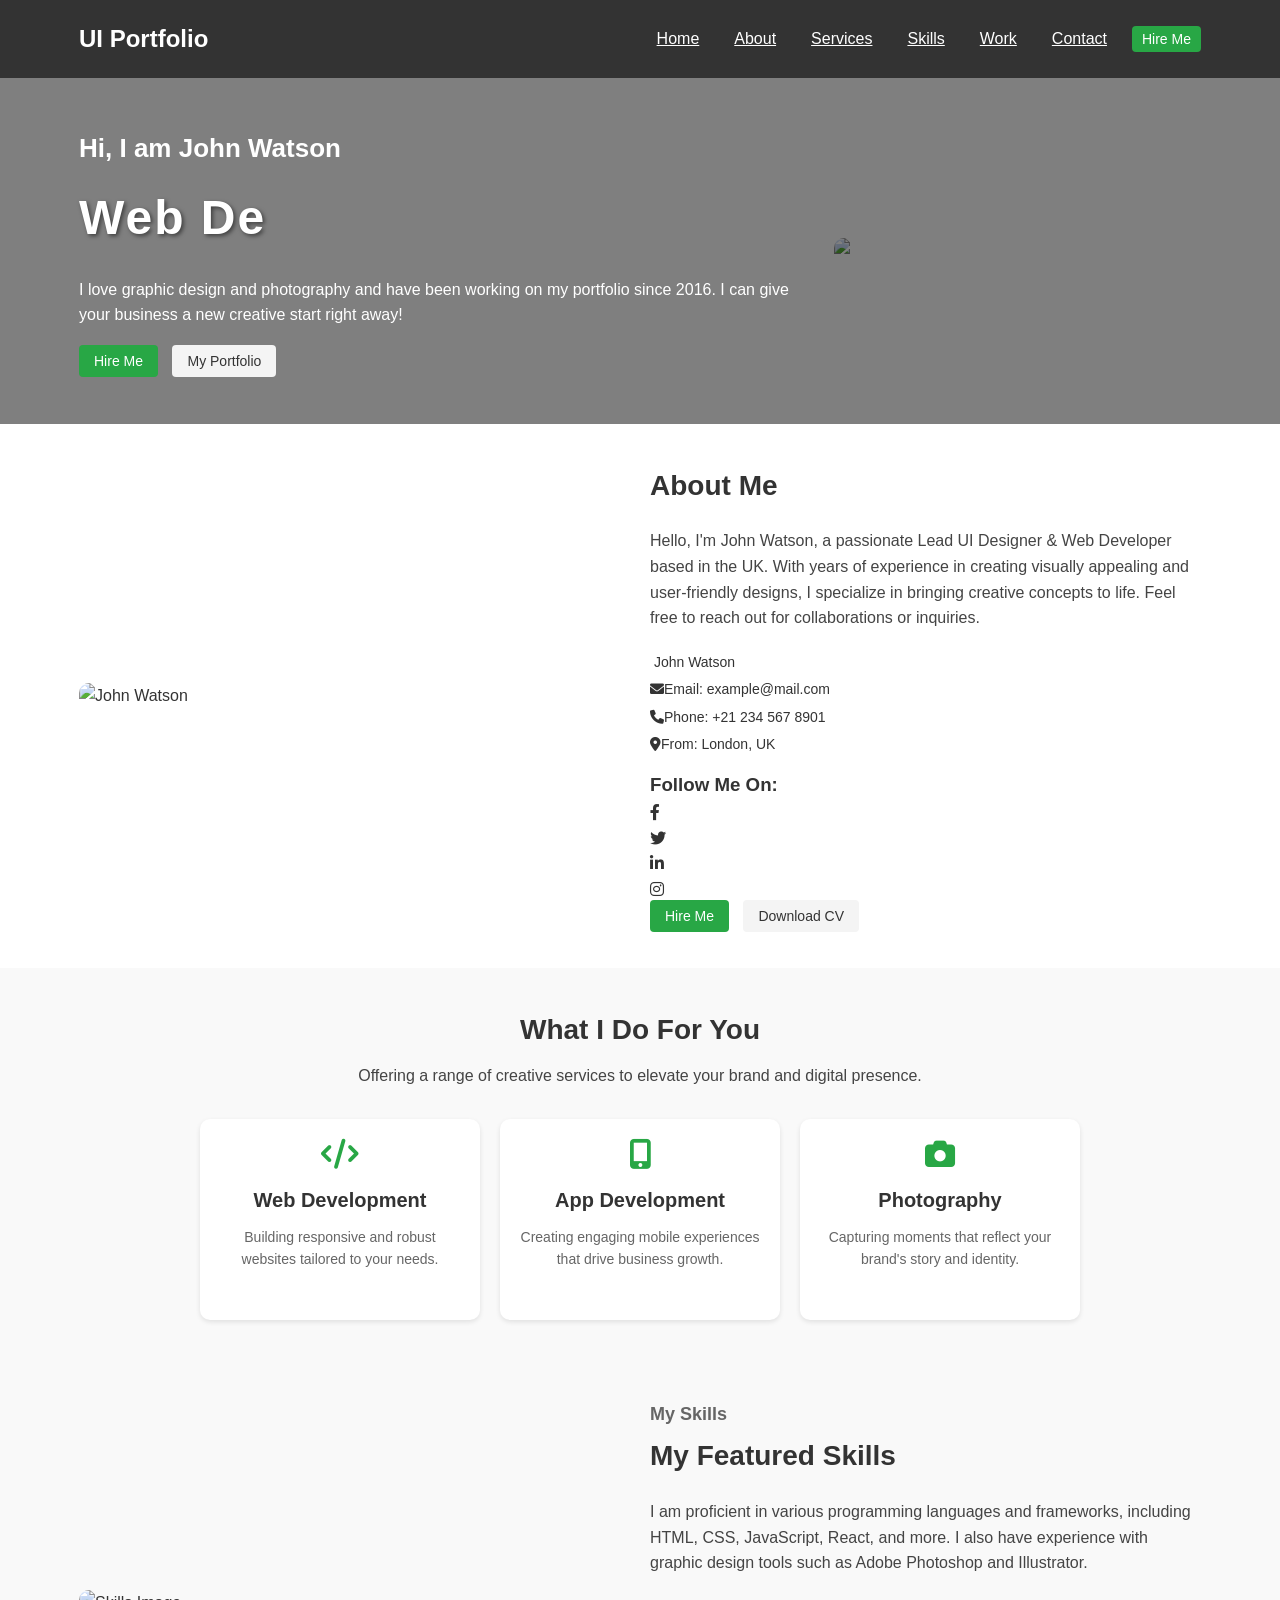
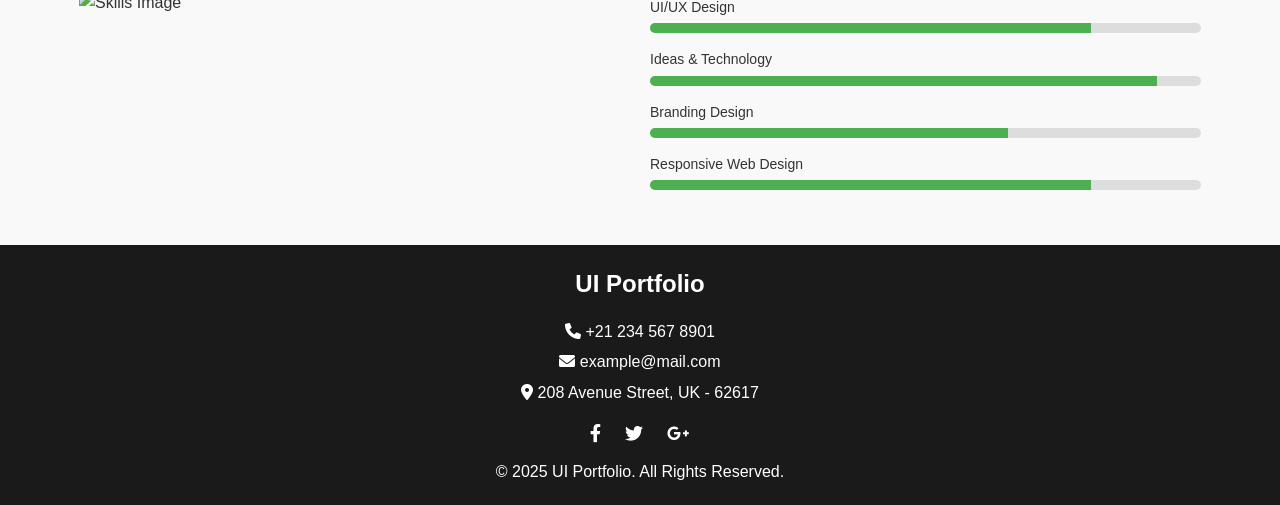
==== demo.html @ 3c3a3f0e "Updated Assignment" ====
<!DOCTYPE html>
<html lang="en">

<head>
    <meta charset="UTF-8" />
    <meta name="viewport" content="width=device-width, initial-scale=1.0" />
    <title>UI Portfolio - John Watson</title>
    <!-- Font Awesome for icons -->
    <link rel="stylesheet" href="https://cdnjs.cloudflare.com/ajax/libs/font-awesome/6.0.0/css/all.min.css" integrity="sha512-9usAa10IRO0HhonpyAIVpjrylPvoDwiPUiKdWk5t3PyolY1cOd4DSE0Ga+ri4AuTroPR5aQvXU9xC6qOPnzFeg==" crossorigin="anonymous" referrerpolicy="no-referrer"
    />
    <!-- Custom CSS -->
    <link rel="stylesheet" href="styles.css" />
</head>

<body>
    <!-- Header & Navbar -->
    <header>
        <nav class="navbar">
            <div class="container">
                <h1 class="brand">UI Portfolio</h1>
                <ul class="nav-links">
                    <li><a href="#home">Home</a></li>
                    <li><a href="#about">About</a></li>
                    <li><a href="#services">Services</a></li>
                    <li><a href="#skills">Skills</a></li>
                    <li><a href="#work">Work</a></li>
                    <li><a href="#contact">Contact</a></li>
                    <li><a class="btn btn-success" href="#hire">Hire Me</a></li>
                </ul>
            </div>
        </nav>
        <!-- Hero Section -->
        <section class="hero" id="home">
            <div class="container hero-container">
                <div class="hero-text">
                    <h1>Hi, I am John Watson</h1>
                    <h2>Web De</h2>
                    <p>
                        I love graphic design and photography and have been working on my portfolio since 2016. I can give your business a new creative start right away!
                    </p>
                    <div class="hero-buttons">
                        <a class="btn btn-success" href="#hire">Hire Me</a>
                        <a class="btn btn-light" href="#portfolio">My Portfolio</a>
                    </div>
                </div>
                <div class="hero-image">
                    <!-- Replace with your actual hero image -->
                    <img src="https://discovery-models.com/wp-content/uploads/2021/10/cibelly-roberta-SE4Xc1WvIkU-unsplash.png" alt="John Watson" />
                </div>
            </div>
        </section>
    </header>
    <!-- About Section (Biography) -->
    <section class="about" id="about">
        <div class="container about-container">
            <div class="about-image">
                <!-- Replace with your about image -->
                <img src="https://wp.w3layouts.com/ui-portfolio/wp-content/themes/ui-portfolio/assets/images/about.jpg" alt="John Watson">
            </div>
            <div class="about-info">
                <h2>About Me</h2>
                <p>
                    Hello, I'm John Watson, a passionate Lead UI Designer &amp; Web Developer based in the UK. With years of experience in creating visually appealing and user-friendly designs, I specialize in bringing creative concepts to life. Feel free to reach out for
                    collaborations or inquiries.
                </p>
                <ul class="contact-details">
                    <li><i class="fas Name: "></i> John Watson</li>
                    <li><i class="fas fa-envelope "></i>Email: example@mail.com</li>
                    <li><i class="fas fa-phone "></i>Phone: +21 234 567 8901</li>
                    <li><i class="fas fa-map-marker-alt "></i>From: London, UK</li>
                </ul>
                <div class="social-links ">
                    <h3>Follow Me On:</h3>
                    <li><i class="fab fa-facebook-f "></i></li>
                    <li><i class="fab fa-twitter "></i></li>
                    <li><i class="fab fa-linkedin-in "></i></li>
                    <li class="fab fa-instagram "></li>
                </div>

                <div class="about-buttons">
                    <a class="btn btn-success" href="#hire">Hire Me</a>
                    <a class="btn btn-light" href="#cv">Download CV</a>
                </div>
            </div>
        </div>
    </section>

    <!-- Services Section (What I Do For You) -->
    <section class="services " id="services ">
        <div class="container services-container ">
            <h2>What I Do For You</h2>
            <p>Offering a range of creative services to elevate your brand and digital presence.</p>
            <div class="services-list ">
                <div class="service-item ">
                    <i class="fas fa-code "></i>
                    <h3>Web Development</h3>
                    <p>Building responsive and robust websites tailored to your needs.</p>
                </div>
                <div class="service-item ">
                    <i class="fas fa-mobile-alt "></i>
                    <h3>App Development</h3>
                    <p>Creating engaging mobile experiences that drive business growth.</p>
                </div>
                <div class="service-item ">
                    <i class="fas fa-camera "></i>
                    <h3>Photography</h3>
                    <p>Capturing moments that reflect your brand's story and identity.</p>
                </div>
            </div>
        </div>
    </section>

    <!-- Skills Section -->
    <section class="skills " id="skills ">
        <div class="container ">
            <div class="skills-content ">
                <div class="skills-image ">
                    <img src="https://www.howjoyful.com/wp-content/uploads/2020/01/bullet-journal-mood-768x1152.jpg " alt="Skills Image " />
                </div>
                <div class="skills-info ">
                    <h4>My Skills</h4>
                    <h2>My Featured Skills</h2>
                    <p>
                        I am proficient in various programming languages and frameworks, including HTML, CSS, JavaScript, React, and more. I also have experience with graphic design tools such as Adobe Photoshop and Illustrator.
                    </p>
                    <div class="skill ">
                        <label>UI/UX Design</label>
                        <div class="progress ">
                            <div class="progress-bar " style="width: 80%; "></div>
                        </div>
                    </div>
                    <div class="skill ">
                        <label>Ideas &amp; Technology</label>
                        <div class="progress ">
                            <div class="progress-bar " style="width: 92%; "></div>
                        </div>
                    </div>
                    <div class="skill ">
                        <label>Branding Design</label>
                        <div class="progress ">
                            <div class="progress-bar " style="width: 65%; "></div>
                        </div>
                    </div>
                    <div class="skill ">
                        <label>Responsive Web Design</label>
                        <div class="progress ">
                            <div class="progress-bar " style="width: 80%; "></div>
                        </div>
                    </div>
                </div>
            </div>
        </div>
    </section>

    <!-- Footer -->
    <footer>
        <div class="container footer-container ">
            <h2>UI Portfolio</h2>
            <div class="contact-info ">
                <p><i class="fas fa-phone "></i> +21 234 567 8901</p>
                <p><i class="fas fa-envelope "></i> example@mail.com</p>
                <p><i class="fas fa-map-marker-alt "></i> 208 Avenue Street, UK - 62617</p>
            </div>
            <div class="social-links ">
                <a href="# "><i class="fab fa-facebook-f "></i></a>
                <a href="# "><i class="fab fa-twitter "></i></a>
                <a href="# "><i class="fab fa-google-plus-g "></i></a>
            </div>
            <p class="copyright ">
                &copy; 2025 UI Portfolio. All Rights Reserved.
            </p>
        </div>
    </footer>
</body>

</html>
---- styles.css ----
/* General Reset */

* {
    margin: 0;
    padding: 0;
    box-sizing: border-box;
}

body {
    font-family: Arial, sans-serif;
    line-height: 1.6;
    color: #333;
}


/* Container */

.container {
    width: 90%;
    max-width: 1200px;
    margin: auto;
    padding: 0 15px;
}


/* Navbar */

.navbar {
    background: #333;
    padding: 20px 0;
}

.navbar .container {
    display: flex;
    justify-content: space-between;
    align-items: center;
}

.brand {
    color: #fff;
    font-size: 24px;
}

.nav-links {
    list-style: none;
    display: flex;
    align-items: center;
    gap: 15px;
}

.nav-links li a {
    color: #fff;
    padding: 5px 10px;
    transition: background 0.3s ease;
}

.nav-links li a:hover {
    background: #444;
    border-radius: 4px;
}

.btn {
    text-decoration: none;
    padding: 8px 15px;
    border-radius: 4px;
    font-size: 14px;
    cursor: pointer;
}

.btn-success {
    background: #28a745;
    color: #fff;
}

.btn-light {
    background: #f4f4f4;
    color: #333;
}


/* Hero Section */

.hero {
    background: url("https://api.freelogodesign.org/assets/blog/thumb/a7435e94876f46be9635c28abdb89124_420x300.jpg") no-repeat center center;
    background-size: cover;
    color: #fff;
    padding: 50px 0;
    position: relative;
}

.hero::before {
    content: "";
    position: absolute;
    top: 0;
    left: 0;
    right: 0;
    bottom: 0;
    background: rgba(0, 0, 0, 0.5);
    z-index: 1;
}

.hero .hero-text {
    position: relative;
    z-index: 2;
}

.hero-container {
    display: flex;
    align-items: center;
    justify-content: normal;
    flex-wrap: wrap;
}

.hero-text {
    flex: 2;
    margin-right: 20px;
}

.hero-text h1 {
    font-size: 26px;
    margin-bottom: 10px;
}

.hero-text h2 {
    font-size: 3em;
    font-weight: bold;
    color: white;
    text-shadow: 2px 2px 4px rgba(0, 0, 0, 0.5);
    letter-spacing: 2px;
    margin-bottom: 20px;
}

.hero-text p {
    font-size: 16px;
    margin-bottom: 20px;
}

.hero-buttons a {
    margin-right: 10px;
}

.hero-image {
    flex: 1;
}

.hero-image img {
    max-width: 100%;
    height: auto;
    border-radius: 10px;
}


/* About Section */

.about {
    padding: 40px 0;
    background: #fff;
}

.about-container {
    display: flex;
    align-items: center;
    flex-wrap: wrap;
    gap: 20px;
}

.about-image,
.about-info {
    flex: 1;
}

.about-image img {
    width: 100%;
    border-radius: 10px;
}

.about-info h2 {
    font-size: 28px;
    margin-bottom: 20px;
    color: #333;
}

.about-info p {
    font-size: 16px;
    margin-bottom: 20px;
    color: #444;
}

.contact-details {
    list-style: none;
    margin-bottom: 15px;
}

.contact-details li {
    font-size: 14px;
    color: #333;
    margin-bottom: 5px;
}

.social-links li {
    display: [inside-flex] !important;
    list-style: none;
    flex-direction: row;
    align-items: center;
    align-items: stretch;
    gap: 10px;
}

.social-links a:hover {
    color: #00bcd4;
}

.about-buttons a {
    margin-right: 10px;
}


/* Services Section */

.services {
    padding: 40px 0;
    background: #f9f9f9;
    text-align: center;
}

.services-container h2 {
    font-size: 28px;
    margin-bottom: 10px;
    color: #333;
}

.services-container p {
    font-size: 16px;
    margin-bottom: 30px;
    color: #444;
}

.services-list {
    display: flex;
    justify-content: center;
    flex-wrap: wrap;
    gap: 20px;
}

.service-item {
    background: #fff;
    padding: 20px;
    border-radius: 10px;
    width: 280px;
    box-shadow: 0 2px 5px rgba(0, 0, 0, 0.1);
    text-align: center;
}

.service-item i {
    font-size: 30px;
    color: #28a745;
    margin-bottom: 15px;
}

.service-item h3 {
    font-size: 20px;
    margin-bottom: 10px;
    color: #333;
}

.service-item p {
    font-size: 14px;
    color: #666;
}


/* Skills Section */

.skills {
    padding: 40px 0;
    background: #f9f9f9;
}

.skills-content {
    display: flex;
    align-items: center;
    flex-wrap: wrap;
    gap: 20px;
}

.skills-image,
.skills-info {
    flex: 1;
}

.skills-image img {
    width: 100%;
    border-radius: 10px;
}

.skills-info h4 {
    font-size: 18px;
    color: #666;
    margin-bottom: 5px;
}

.skills-info h2 {
    font-size: 28px;
    color: #333;
    margin-bottom: 20px;
}

.skills-info p {
    font-size: 16px;
    color: #444;
    margin-bottom: 20px;
}

.skill {
    margin-bottom: 15px;
}

.skill label {
    display: block;
    margin-bottom: 5px;
    font-size: 14px;
    color: #333;
}

.progress {
    background: #ddd;
    border-radius: 5px;
    height: 10px;
    overflow: hidden;
}

.progress-bar {
    background: #4caf50;
    height: 100%;
}


/* Footer */

footer {
    background: #1a1a1a;
    color: #fff;
    padding: 20px 0;
    text-align: center;
}

.footer-container {
    display: flex;
    flex-direction: column;
    align-items: center;
    gap: 10px;
}

.contact-info p {
    margin: 5px 0;
}

.social-links a {
    color: #fff;
    margin: 0 10px;
    font-size: 18px;
    transition: color 0.3s ease;
}

.social-links a:hover {
    color: #00bcd4;
}
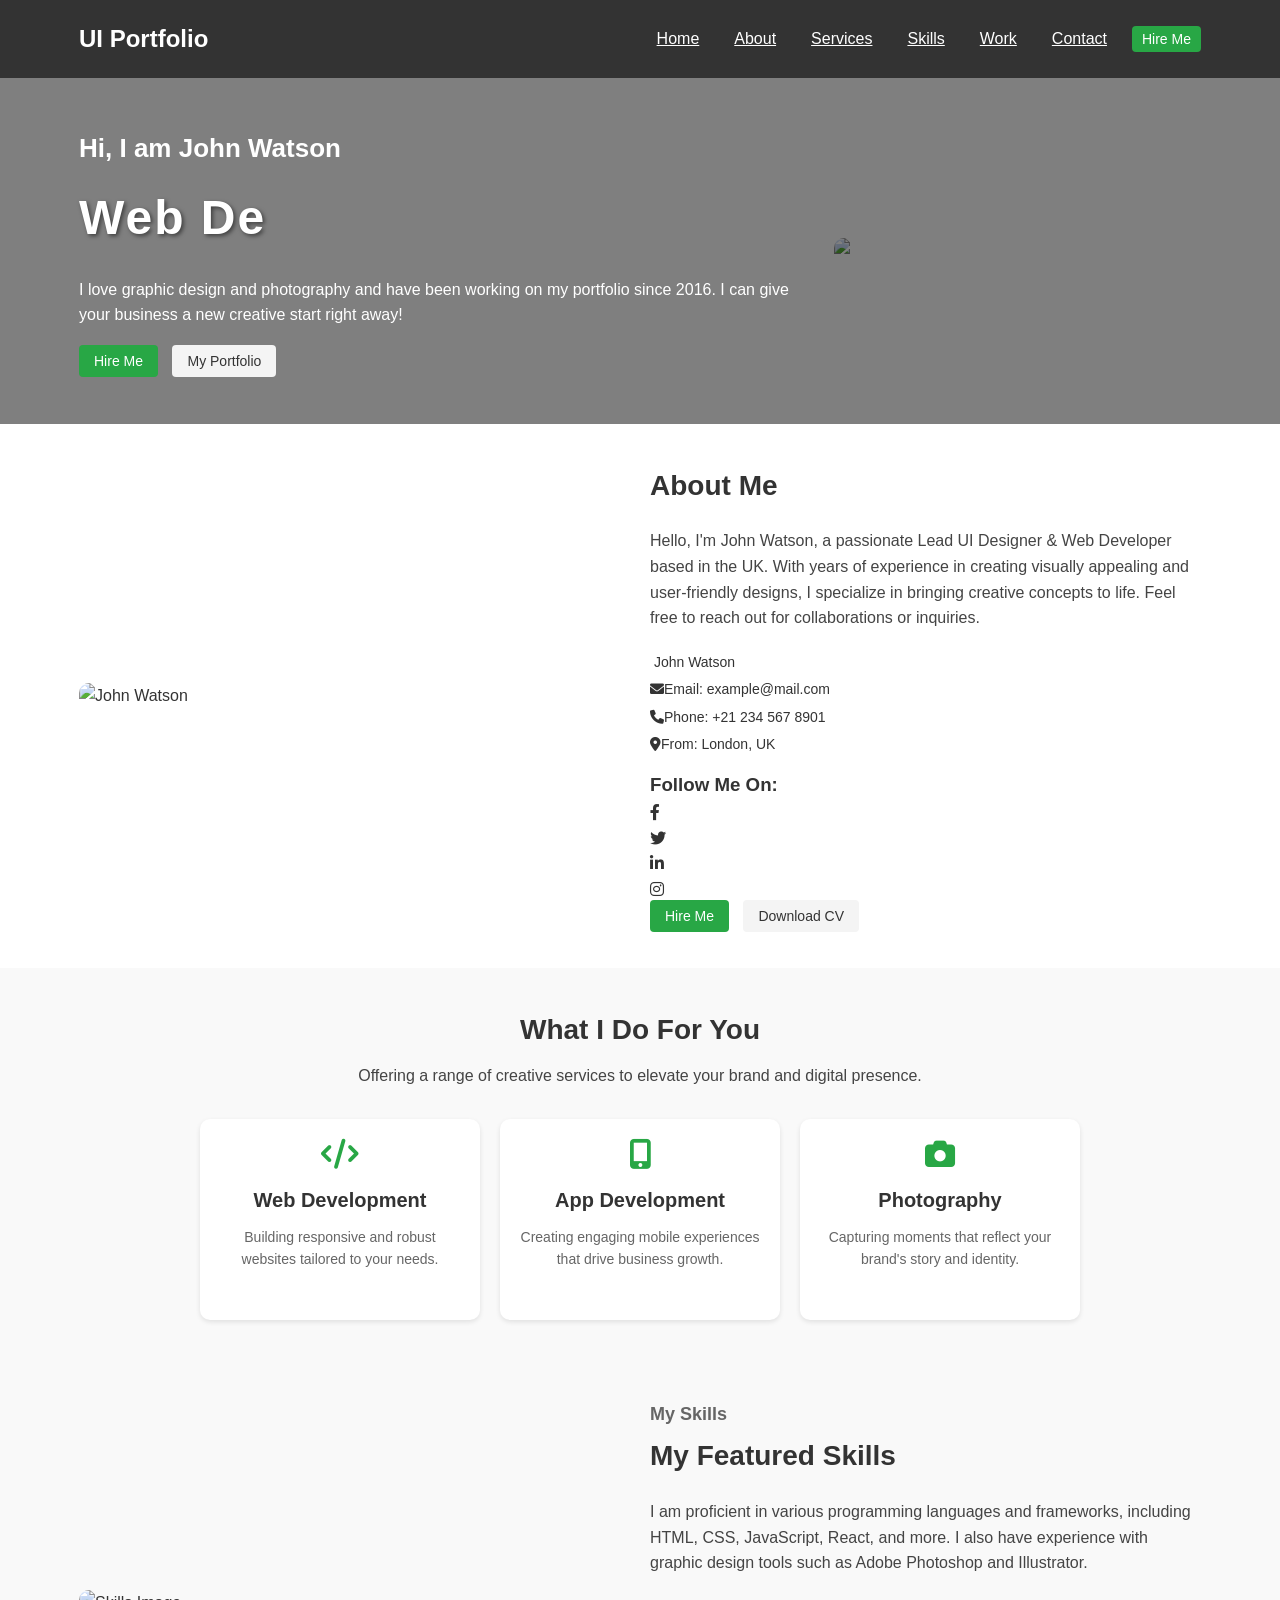
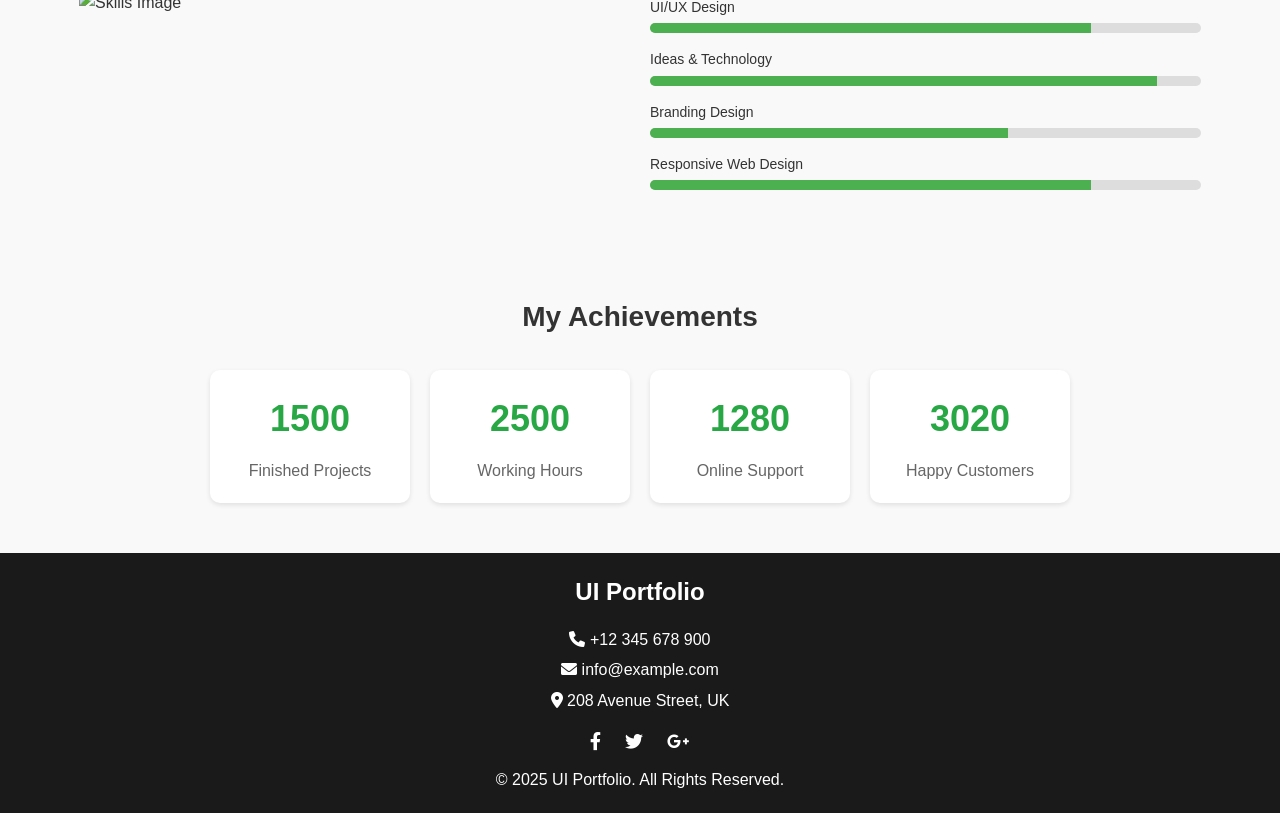
==== commit d32f85a7: "Updated Assignment" ====
--- a/demo.html
+++ b/demo.html
@@ -151,26 +151,49 @@
             </div>
         </div>
     </section>
+    <!-- Statistics Section -->
+    <section class="statistics" id="statistics">
+        <div class="container statistics-container">
+            <h2>My Achievements</h2>
+            <div class="statistics-list">
+                <div class="stat-item">
+                    <h3>1500</h3>
+                    <p>Finished Projects</p>
+                </div>
+                <div class="stat-item">
+                    <h3>2500</h3>
+                    <p>Working Hours</p>
+                </div>
+                <div class="stat-item">
+                    <h3>1280</h3>
+                    <p>Online Support</p>
+                </div>
+                <div class="stat-item">
+                    <h3>3020</h3>
+                    <p>Happy Customers</p>
+                </div>
+            </div>
+        </div>
+    </section>
 
     <!-- Footer -->
     <footer>
-        <div class="container footer-container ">
+        <div class="container footer-container">
             <h2>UI Portfolio</h2>
-            <div class="contact-info ">
-                <p><i class="fas fa-phone "></i> +21 234 567 8901</p>
-                <p><i class="fas fa-envelope "></i> example@mail.com</p>
-                <p><i class="fas fa-map-marker-alt "></i> 208 Avenue Street, UK - 62617</p>
+            <div class="contact-info">
+                <p><i class="fas fa-phone"></i> +12 345 678 900</p>
+                <p><i class="fas fa-envelope"></i> info@example.com</p>
+                <p><i class="fas fa-map-marker-alt"></i> 208 Avenue Street, UK</p>
             </div>
-            <div class="social-links ">
-                <a href="# "><i class="fab fa-facebook-f "></i></a>
-                <a href="# "><i class="fab fa-twitter "></i></a>
-                <a href="# "><i class="fab fa-google-plus-g "></i></a>
+            <div class="social-links">
+                <a href="#"><i class="fab fa-facebook-f"></i></a>
+                <a href="#"><i class="fab fa-twitter"></i></a>
+                <a href="#"><i class="fab fa-google-plus-g"></i></a>
             </div>
-            <p class="copyright ">
-                &copy; 2025 UI Portfolio. All Rights Reserved.
-            </p>
+            <p>&copy; 2025 UI Portfolio. All Rights Reserved.</p>
         </div>
     </footer>
+
 </body>
 
 </html>
--- a/styles.css
+++ b/styles.css
@@ -1,367 +1,414 @@
-/* General Reset */
-
-* {
-    margin: 0;
-    padding: 0;
-    box-sizing: border-box;
-}
-
-body {
-    font-family: Arial, sans-serif;
-    line-height: 1.6;
-    color: #333;
-}
-
-
-/* Container */
-
-.container {
-    width: 90%;
-    max-width: 1200px;
-    margin: auto;
-    padding: 0 15px;
-}
-
-
-/* Navbar */
-
-.navbar {
-    background: #333;
-    padding: 20px 0;
-}
-
-.navbar .container {
-    display: flex;
-    justify-content: space-between;
-    align-items: center;
-}
-
-.brand {
-    color: #fff;
-    font-size: 24px;
-}
-
-.nav-links {
-    list-style: none;
-    display: flex;
-    align-items: center;
-    gap: 15px;
-}
-
-.nav-links li a {
-    color: #fff;
-    padding: 5px 10px;
-    transition: background 0.3s ease;
-}
-
-.nav-links li a:hover {
-    background: #444;
-    border-radius: 4px;
-}
-
-.btn {
-    text-decoration: none;
-    padding: 8px 15px;
-    border-radius: 4px;
-    font-size: 14px;
-    cursor: pointer;
-}
-
-.btn-success {
-    background: #28a745;
-    color: #fff;
-}
-
-.btn-light {
-    background: #f4f4f4;
-    color: #333;
-}
-
-
-/* Hero Section */
-
-.hero {
-    background: url("https://api.freelogodesign.org/assets/blog/thumb/a7435e94876f46be9635c28abdb89124_420x300.jpg") no-repeat center center;
-    background-size: cover;
-    color: #fff;
-    padding: 50px 0;
-    position: relative;
-}
-
-.hero::before {
-    content: "";
-    position: absolute;
-    top: 0;
-    left: 0;
-    right: 0;
-    bottom: 0;
-    background: rgba(0, 0, 0, 0.5);
-    z-index: 1;
-}
-
-.hero .hero-text {
-    position: relative;
-    z-index: 2;
-}
-
-.hero-container {
-    display: flex;
-    align-items: center;
-    justify-content: normal;
-    flex-wrap: wrap;
-}
-
-.hero-text {
-    flex: 2;
-    margin-right: 20px;
-}
-
-.hero-text h1 {
-    font-size: 26px;
-    margin-bottom: 10px;
-}
-
-.hero-text h2 {
-    font-size: 3em;
-    font-weight: bold;
-    color: white;
-    text-shadow: 2px 2px 4px rgba(0, 0, 0, 0.5);
-    letter-spacing: 2px;
-    margin-bottom: 20px;
-}
-
-.hero-text p {
-    font-size: 16px;
-    margin-bottom: 20px;
-}
-
-.hero-buttons a {
-    margin-right: 10px;
-}
-
-.hero-image {
-    flex: 1;
-}
-
-.hero-image img {
-    max-width: 100%;
-    height: auto;
-    border-radius: 10px;
-}
-
-
-/* About Section */
-
-.about {
-    padding: 40px 0;
-    background: #fff;
-}
-
-.about-container {
-    display: flex;
-    align-items: center;
-    flex-wrap: wrap;
-    gap: 20px;
-}
-
-.about-image,
-.about-info {
-    flex: 1;
-}
-
-.about-image img {
-    width: 100%;
-    border-radius: 10px;
-}
-
-.about-info h2 {
-    font-size: 28px;
-    margin-bottom: 20px;
-    color: #333;
-}
-
-.about-info p {
-    font-size: 16px;
-    margin-bottom: 20px;
-    color: #444;
-}
-
-.contact-details {
-    list-style: none;
-    margin-bottom: 15px;
-}
-
-.contact-details li {
-    font-size: 14px;
-    color: #333;
-    margin-bottom: 5px;
-}
-
-.social-links li {
-    display: [inside-flex] !important;
-    list-style: none;
-    flex-direction: row;
-    align-items: center;
-    align-items: stretch;
-    gap: 10px;
-}
-
-.social-links a:hover {
-    color: #00bcd4;
-}
-
-.about-buttons a {
-    margin-right: 10px;
-}
-
-
-/* Services Section */
-
-.services {
-    padding: 40px 0;
-    background: #f9f9f9;
-    text-align: center;
-}
-
-.services-container h2 {
-    font-size: 28px;
-    margin-bottom: 10px;
-    color: #333;
-}
-
-.services-container p {
-    font-size: 16px;
-    margin-bottom: 30px;
-    color: #444;
-}
-
-.services-list {
-    display: flex;
-    justify-content: center;
-    flex-wrap: wrap;
-    gap: 20px;
-}
-
-.service-item {
-    background: #fff;
-    padding: 20px;
-    border-radius: 10px;
-    width: 280px;
-    box-shadow: 0 2px 5px rgba(0, 0, 0, 0.1);
-    text-align: center;
-}
-
-.service-item i {
-    font-size: 30px;
-    color: #28a745;
-    margin-bottom: 15px;
-}
-
-.service-item h3 {
-    font-size: 20px;
-    margin-bottom: 10px;
-    color: #333;
-}
-
-.service-item p {
-    font-size: 14px;
-    color: #666;
-}
-
-
-/* Skills Section */
-
-.skills {
-    padding: 40px 0;
-    background: #f9f9f9;
-}
-
-.skills-content {
-    display: flex;
-    align-items: center;
-    flex-wrap: wrap;
-    gap: 20px;
-}
-
-.skills-image,
-.skills-info {
-    flex: 1;
-}
-
-.skills-image img {
-    width: 100%;
-    border-radius: 10px;
-}
-
-.skills-info h4 {
-    font-size: 18px;
-    color: #666;
-    margin-bottom: 5px;
-}
-
-.skills-info h2 {
-    font-size: 28px;
-    color: #333;
-    margin-bottom: 20px;
-}
-
-.skills-info p {
-    font-size: 16px;
-    color: #444;
-    margin-bottom: 20px;
-}
-
-.skill {
-    margin-bottom: 15px;
-}
-
-.skill label {
-    display: block;
-    margin-bottom: 5px;
-    font-size: 14px;
-    color: #333;
-}
-
-.progress {
-    background: #ddd;
-    border-radius: 5px;
-    height: 10px;
-    overflow: hidden;
-}
-
-.progress-bar {
-    background: #4caf50;
-    height: 100%;
-}
-
-
-/* Footer */
-
-footer {
-    background: #1a1a1a;
-    color: #fff;
-    padding: 20px 0;
-    text-align: center;
-}
-
-.footer-container {
-    display: flex;
-    flex-direction: column;
-    align-items: center;
-    gap: 10px;
-}
-
-.contact-info p {
-    margin: 5px 0;
-}
-
-.social-links a {
-    color: #fff;
-    margin: 0 10px;
-    font-size: 18px;
-    transition: color 0.3s ease;
-}
-
-.social-links a:hover {
-    color: #00bcd4;
-}+            /* General Reset */
+            
+            * {
+                margin: 0;
+                padding: 0;
+                box-sizing: border-box;
+            }
+            
+            body {
+                font-family: Arial, sans-serif;
+                line-height: 1.6;
+                color: #333;
+            }
+            /* Container */
+            
+            .container {
+                width: 90%;
+                max-width: 1200px;
+                margin: auto;
+                padding: 0 15px;
+            }
+            /* Navbar */
+            
+            .navbar {
+                background: #333;
+                padding: 20px 0;
+            }
+            
+            .navbar .container {
+                display: flex;
+                justify-content: space-between;
+                align-items: center;
+            }
+            
+            .brand {
+                color: #fff;
+                font-size: 24px;
+            }
+            
+            .nav-links {
+                list-style: none;
+                display: flex;
+                align-items: center;
+                gap: 15px;
+            }
+            
+            .nav-links li a {
+                color: #fff;
+                padding: 5px 10px;
+                transition: background 0.3s ease;
+            }
+            
+            .nav-links li a:hover {
+                background: #444;
+                border-radius: 4px;
+            }
+            
+            .btn {
+                text-decoration: none;
+                padding: 8px 15px;
+                border-radius: 4px;
+                font-size: 14px;
+                cursor: pointer;
+            }
+            
+            .btn-success {
+                background: #28a745;
+                color: #fff;
+            }
+            
+            .btn-light {
+                background: #f4f4f4;
+                color: #333;
+            }
+            /* Hero Section */
+            
+            .hero {
+                background: url("https://api.freelogodesign.org/assets/blog/thumb/a7435e94876f46be9635c28abdb89124_420x300.jpg") no-repeat center center;
+                background-size: cover;
+                color: #fff;
+                padding: 50px 0;
+                position: relative;
+            }
+            
+            .hero::before {
+                content: "";
+                position: absolute;
+                top: 0;
+                left: 0;
+                right: 0;
+                bottom: 0;
+                background: rgba(0, 0, 0, 0.5);
+                z-index: 1;
+            }
+            
+            .hero .hero-text {
+                position: relative;
+                z-index: 2;
+            }
+            
+            .hero-container {
+                display: flex;
+                align-items: center;
+                justify-content: normal;
+                flex-wrap: wrap;
+            }
+            
+            .hero-text {
+                flex: 2;
+                margin-right: 20px;
+            }
+            
+            .hero-text h1 {
+                font-size: 26px;
+                margin-bottom: 10px;
+            }
+            
+            .hero-text h2 {
+                font-size: 3em;
+                font-weight: bold;
+                color: white;
+                text-shadow: 2px 2px 4px rgba(0, 0, 0, 0.5);
+                letter-spacing: 2px;
+                margin-bottom: 20px;
+            }
+            
+            .hero-text p {
+                font-size: 16px;
+                margin-bottom: 20px;
+            }
+            
+            .hero-buttons a {
+                margin-right: 10px;
+            }
+            
+            .hero-image {
+                flex: 1;
+            }
+            
+            .hero-image img {
+                max-width: 100%;
+                height: auto;
+                border-radius: 10px;
+            }
+            /* About Section */
+            
+            .about {
+                padding: 40px 0;
+                background: #fff;
+            }
+            
+            .about-container {
+                display: flex;
+                align-items: center;
+                flex-wrap: wrap;
+                gap: 20px;
+            }
+            
+            .about-image,
+            .about-info {
+                flex: 1;
+            }
+            
+            .about-image img {
+                width: 100%;
+                border-radius: 10px;
+            }
+            
+            .about-info h2 {
+                font-size: 28px;
+                margin-bottom: 20px;
+                color: #333;
+            }
+            
+            .about-info p {
+                font-size: 16px;
+                margin-bottom: 20px;
+                color: #444;
+            }
+            
+            .contact-details {
+                list-style: none;
+                margin-bottom: 15px;
+            }
+            
+            .contact-details li {
+                font-size: 14px;
+                color: #333;
+                margin-bottom: 5px;
+            }
+            
+            .social-links li {
+                display: [inside-flex] !important;
+                list-style: none;
+                flex-direction: row;
+                align-items: center;
+                align-items: stretch;
+                gap: 10px;
+            }
+            
+            .social-links a:hover {
+                color: #00bcd4;
+            }
+            
+            .about-buttons a {
+                margin-right: 10px;
+            }
+            /* Services Section */
+            
+            .services {
+                padding: 40px 0;
+                background: #f9f9f9;
+                text-align: center;
+            }
+            
+            .services-container h2 {
+                font-size: 28px;
+                margin-bottom: 10px;
+                color: #333;
+            }
+            
+            .services-container p {
+                font-size: 16px;
+                margin-bottom: 30px;
+                color: #444;
+            }
+            
+            .services-list {
+                display: flex;
+                justify-content: center;
+                flex-wrap: wrap;
+                gap: 20px;
+            }
+            
+            .service-item {
+                background: #fff;
+                padding: 20px;
+                border-radius: 10px;
+                width: 280px;
+                box-shadow: 0 2px 5px rgba(0, 0, 0, 0.1);
+                text-align: center;
+            }
+            
+            .service-item i {
+                font-size: 30px;
+                color: #28a745;
+                margin-bottom: 15px;
+            }
+            
+            .service-item h3 {
+                font-size: 20px;
+                margin-bottom: 10px;
+                color: #333;
+            }
+            
+            .service-item p {
+                font-size: 14px;
+                color: #666;
+            }
+            /* Skills Section */
+            
+            .skills {
+                padding: 40px 0;
+                background: #f9f9f9;
+            }
+            
+            .skills-content {
+                display: flex;
+                align-items: center;
+                flex-wrap: wrap;
+                gap: 20px;
+            }
+            
+            .skills-image,
+            .skills-info {
+                flex: 1;
+            }
+            
+            .skills-image img {
+                width: 100%;
+                border-radius: 10px;
+            }
+            
+            .skills-info h4 {
+                font-size: 18px;
+                color: #666;
+                margin-bottom: 5px;
+            }
+            
+            .skills-info h2 {
+                font-size: 28px;
+                color: #333;
+                margin-bottom: 20px;
+            }
+            
+            .skills-info p {
+                font-size: 16px;
+                color: #444;
+                margin-bottom: 20px;
+            }
+            
+            .skill {
+                margin-bottom: 15px;
+            }
+            
+            .skill label {
+                display: block;
+                margin-bottom: 5px;
+                font-size: 14px;
+                color: #333;
+            }
+            
+            .progress {
+                background: #ddd;
+                border-radius: 5px;
+                height: 10px;
+                overflow: hidden;
+            }
+            
+            .progress-bar {
+                background: #4caf50;
+                height: 100%;
+            }
+            /* Choose Section */
+            
+            .choose .skill-container {
+                display: flex;
+                align-items: center;
+                justify-content: normal;
+                flex-wrap: wrap;
+            }
+            
+            .choose-image {
+                flex: 0;
+            }
+            
+            .choose-image img {
+                max-width: 100%;
+                height: auto;
+                border-radius: 20px;
+            }
+            /* Statistics Section */
+            
+            .statistics {
+                background-color: #f9f9f9;
+                padding: 50px 0;
+                text-align: center;
+            }
+            
+            .statistics-container h2 {
+                font-size: 28px;
+                color: #333;
+                margin-bottom: 30px;
+                font-weight: bold;
+            }
+            
+            .statistics-list {
+                display: flex;
+                justify-content: center;
+                flex-wrap: wrap;
+                gap: 20px;
+            }
+            
+            .stat-item {
+                background-color: #fff;
+                padding: 20px;
+                border-radius: 10px;
+                box-shadow: 0 2px 5px rgba(0, 0, 0, 0.1);
+                width: 200px;
+                text-align: center;
+            }
+            
+            .stat-item h3 {
+                font-size: 36px;
+                color: #28a745;
+                /* Green color for numbers */
+                margin-bottom: 10px;
+                font-weight: bold;
+            }
+            
+            .stat-item p {
+                font-size: 16px;
+                color: #666;
+            }
+            /* Footer */
+            
+            footer {
+                background: #1a1a1a;
+                color: #fff;
+                padding: 20px 0;
+                text-align: center;
+            }
+            
+            .footer-container {
+                display: flex;
+                flex-direction: column;
+                align-items: center;
+                gap: 10px;
+            }
+            
+            .contact-info p {
+                margin: 5px 0;
+            }
+            
+            .social-links a {
+                color: #fff;
+                margin: 0 10px;
+                font-size: 18px;
+                transition: color 0.3s ease;
+            }
+            
+            .social-links a:hover {
+                color: #00bcd4;
+            }
